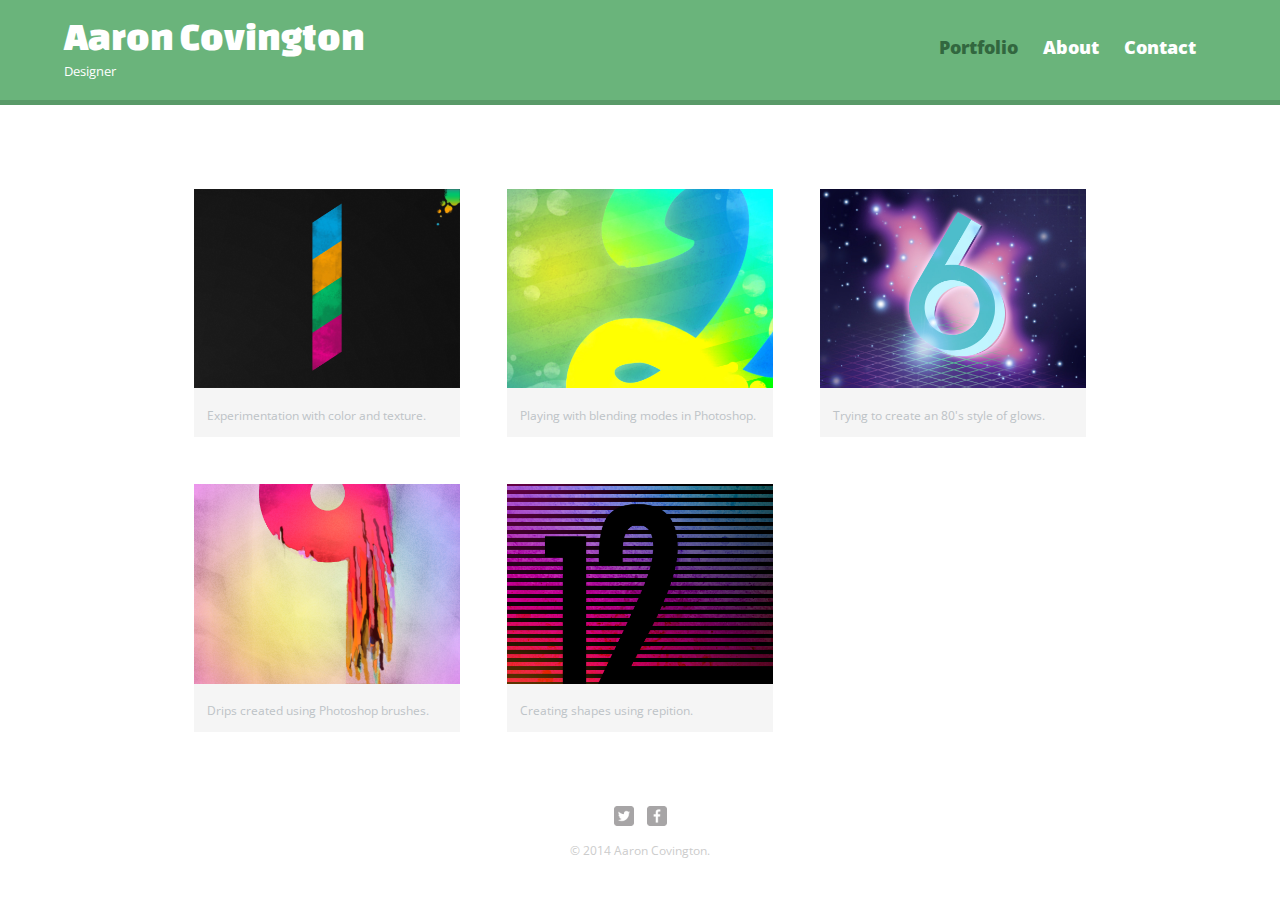
==== TreeHouse/PortfolioProject/index.html @ 0af6e950 "Portfolio Project on Treehouse" ====
<!DOCTYPE html>
<html>
  <head>
    <meta charset="utf-8">
    <title>Aaron Covington | Designer</title>
    <link rel="stylesheet" href="css/normalize.css">
    <link href='http://fonts.googleapis.com/css?family=Changa+One|Open+Sans:400,400italic,700,700italic,800' rel='stylesheet' type='text/css'>
    <link rel="stylesheet" href="css/main.css">
    <link rel="stylesheet" href="css/responsive.css">
    <meta name="viewport" content="width=decide-width, initial-scale=1.0">
  </head>
  <body>
    <header>
      <a href="index.html" id="logo">
        <h1>Aaron Covington</h1>
        <h2>Designer</h2>
      </a>
      <nav>
        <ul>
          <li><a href="index.html" class="selected">Portfolio</a></li>
          <li><a href="about.html">About</a></li>
          <li><a href="contact.html">Contact</a></li>
        </ul>
      </nav>
    </header>
  <div id="wrapper">
    <section>
      <ul id="gallery">
        <li>
          <a href="img/numbers-01.jpg">
            <img src="img/numbers-01.jpg" alt="">
            <p>Experimentation with color and texture.</p>
          </a>
        </li>
        <li>
          <a href="img/numbers-02.jpg">
            <img src="img/numbers-02.jpg" alt="">
            <p>Playing with blending modes in Photoshop.</p>
          </a>
        </li>
        <li>
          <a href="img/numbers-06.jpg">
            <img src="img/numbers-06.jpg" alt="">
            <p>Trying to create an 80's style of glows.</p>
          </a>
        </li>
        <li>
          <a href="img/numbers-09.jpg">
            <img src="img/numbers-09.jpg" alt="">
            <p>Drips created using Photoshop brushes.</p>
          </a>
        </li>
        <li>
          <a href="img/numbers-12.jpg">
            <img src="img/numbers-12.jpg" alt="">
            <p>Creating shapes using repition.</p>
          </a>
        </li>

      </ul>
    </section>
    <footer>
      <a href="http://twitter.com"><img src="img/twitter-wrap.png" alt="Twitter Logo" class="social-icon"></a>
      <a href="http://facebook.com"><img src="img/facebook-wrap.png" alt="Facebook Logo" class="social-icon"></a>
      <p>&copy; 2014 Aaron Covington.</p>
    </footer>
  </div>
  </body>
</html>
---- TreeHouse/PortfolioProject/css/main.css ----
/**********************
GENERAL
***********************/
body {
	font-family: 'Open Sans', sans-serif;
}
a {
	text-decoration: none;
	color: #6ab47b;
}
img {
	max-width: 100%;
}
#wrapper {
	max-width: 940px;	
	margin: 0 auto;
	padding: 0 5%;
	clear: both;
}

#logo {
	text-align: center;
	margin: 0;
}
/**********************
HEADING
***********************/

/* Green Header*/
header {
	float: left;
	margin: 0 0 30px 0;
	padding: 5px 0 0 0;
	width: 100%;
	background: #6ab47b;
	border-color: #599a68;
}

/*logo text, white*/
h1, h2 {
	color: #fff;
}
h1 {
	font-family: 'Changa One', sans-serif;
	margin: 15px 0;
	font-size: 1.75em;
	font-weight: normal;
	line-height: 0.8em;
}
h2 {
	font-size: 0.75em;
	margin: -5px 0 0;
	font-weight: normal;
}
h3 {
	margin: 0 0 1em 0;
}

/**********************
NAVIGATION
***********************/
/* nav background on mobile*/
nav {
	background: #599a68;
	text-align: center;
	padding: 10px 0;
	margin: 20px 0 0;
}
nav ul {
	list-style: none;
	margin: 0 10px;
	padding: 0;
}
nav li {
	display: inline-block;
}
nav a {
	font-weight: 800; /*Makes somewhat bold*/
	padding: 15px 10px; /*Adds space in between nav bar items*/
}
/*nav link, white*/
nav a, nav a:visited {
	color: #fff;
}

/*selected nav link*/
nav a.selected, nav a:hover {
	color: #32673f;
}

/* Site body*/
body {
	background-color: #fff;
	color: #999;
}
/**********************
FOOTER
***********************/
footer{
	font-size: 0.75em;
	text-align: center;
	clear: both;
	padding-top: 50px;
	color: #ccc;
}
.social-icon {
	width: 20px;
	height: 20px;
	margin: 0 5px;
}
/**********************
PAGE PORTFOLIO
***********************/
#gallery {
	margin: 0;
	padding: 0;
	list-style: none;
}

#gallery li {
	float: left;
	width: 45%;
	margin: 2.5%;
	background-color: #f5f5f5;
	color: #bdc3c7;
}
#gallery li a p{
	margin: 0;
	padding: 5%;
	font-size: 0.75em;
	color: #bdc3c7;
}

/**********************
PAGE: ABOUT
***********************/
.profile-photo {
	display: block;
	max-width: 150px;
	margin: 0 auto 30px;
	border-radius: 100%;
}

/**********************
PAGE: Contact
***********************/

.contact-info {
	list-style: none;
	padding: 0;
	margin: 0;
	font-size: 0.9em;
}
.contact-info a{
	display: block;
	min-height: 20px;
	background-repeat: no-repeat;
	background-size: 20px 20px;
	padding: 0 0 0 30px;
	margin: 0 0 10px;
}
.contact-info li.phone a{
	background-image: url('../img/phone.png');
}
.contact-info li.mail a{
	background-image: url('../img/mail.png');
}
.contact-info li.twitter a{
	background-image: url('../img/twitter.png');
}
---- TreeHouse/PortfolioProject/css/responsive.css ----
@media screen and (min-width: 480px) {

/**********************
TWO COLUMN LAYOUT
***********************/
	#primary {
		width: 50%;
		float: left;
	}
	#secondary {
		width: 40%;
		float: right;
	}
/**********************
PAGE: PORTFOLIO;
***********************/
	#gallery li {
		width: 28.3333%;	
	}
	#gallery li:nth-child(4n){
		clear: left;
	}
/**********************
PAGE: ABOUT
***********************/

	.profile-photo {
		float: left;
		margin: 0 5% 80px 0;
	}
}

@media screen and (min-width: 660px){

/**********************
HEADER
***********************/
	nav {
		background: none;
		float: right;
		font-size: 1.125em;
		margin-right: 5%;
		text-align: right;
		width: 45%;
	}
	#logo {
		float: left;
		margin-left: 5%;
		text-align: left;
		width: 45%;
	}
	h1 {
		font-size: 2.5em;
	}
	h2 {
		font-size: 0.825em;
		margin-bottom: 20px;
	}
	header{
		border-bottom: 5px solid #599a68;
		margin-bottom: 60px;
	}
}
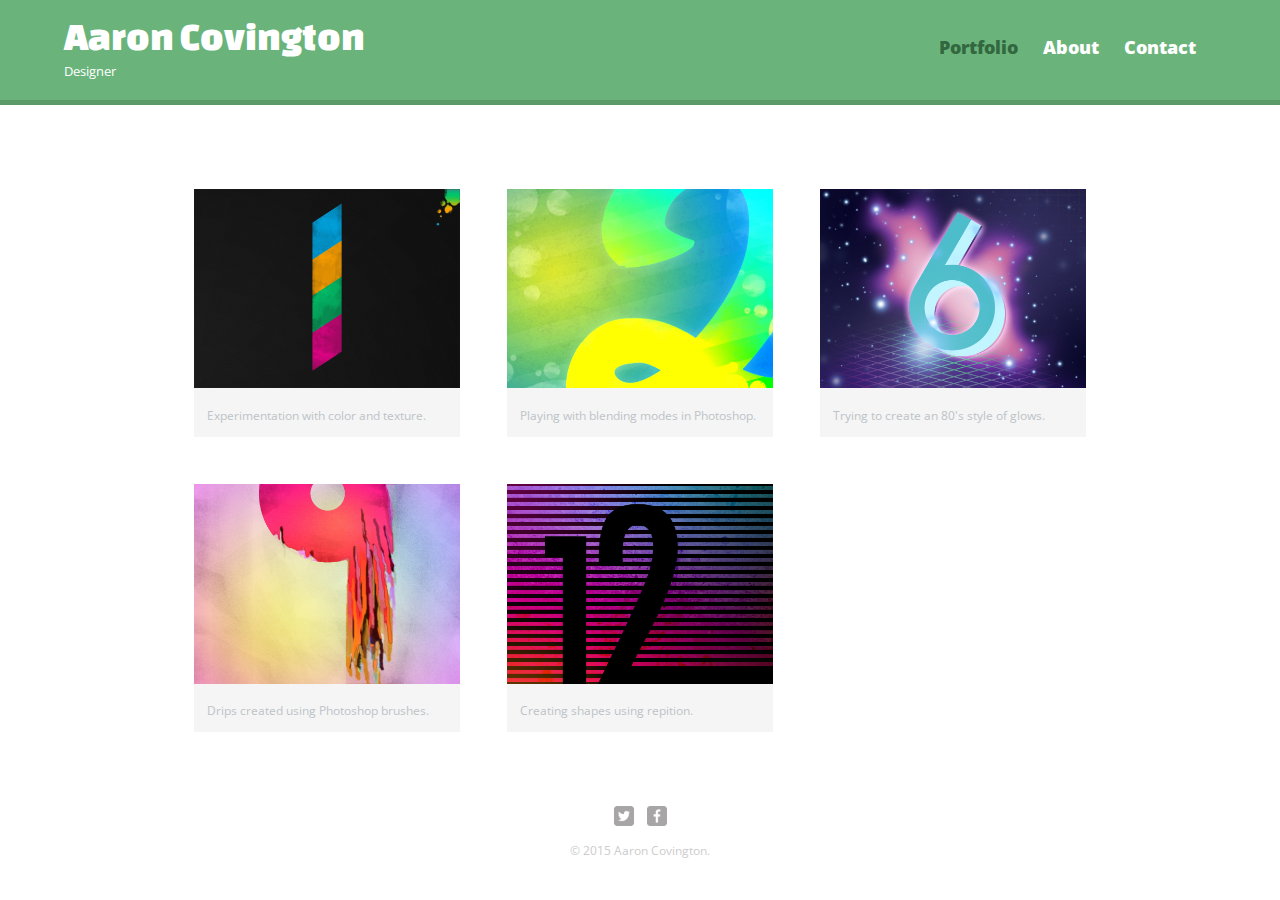
==== commit 1c9358fc: "Update index.html" ====
--- a/TreeHouse/PortfolioProject/index.html
+++ b/TreeHouse/PortfolioProject/index.html
@@ -62,8 +62,8 @@
     <footer>
       <a href="http://twitter.com"><img src="img/twitter-wrap.png" alt="Twitter Logo" class="social-icon"></a>
       <a href="http://facebook.com"><img src="img/facebook-wrap.png" alt="Facebook Logo" class="social-icon"></a>
-      <p>&copy; 2014 Aaron Covington.</p>
+      <p>&copy; 2015 Aaron Covington.</p>
     </footer>
   </div>
   </body>
-</html>+</html>
